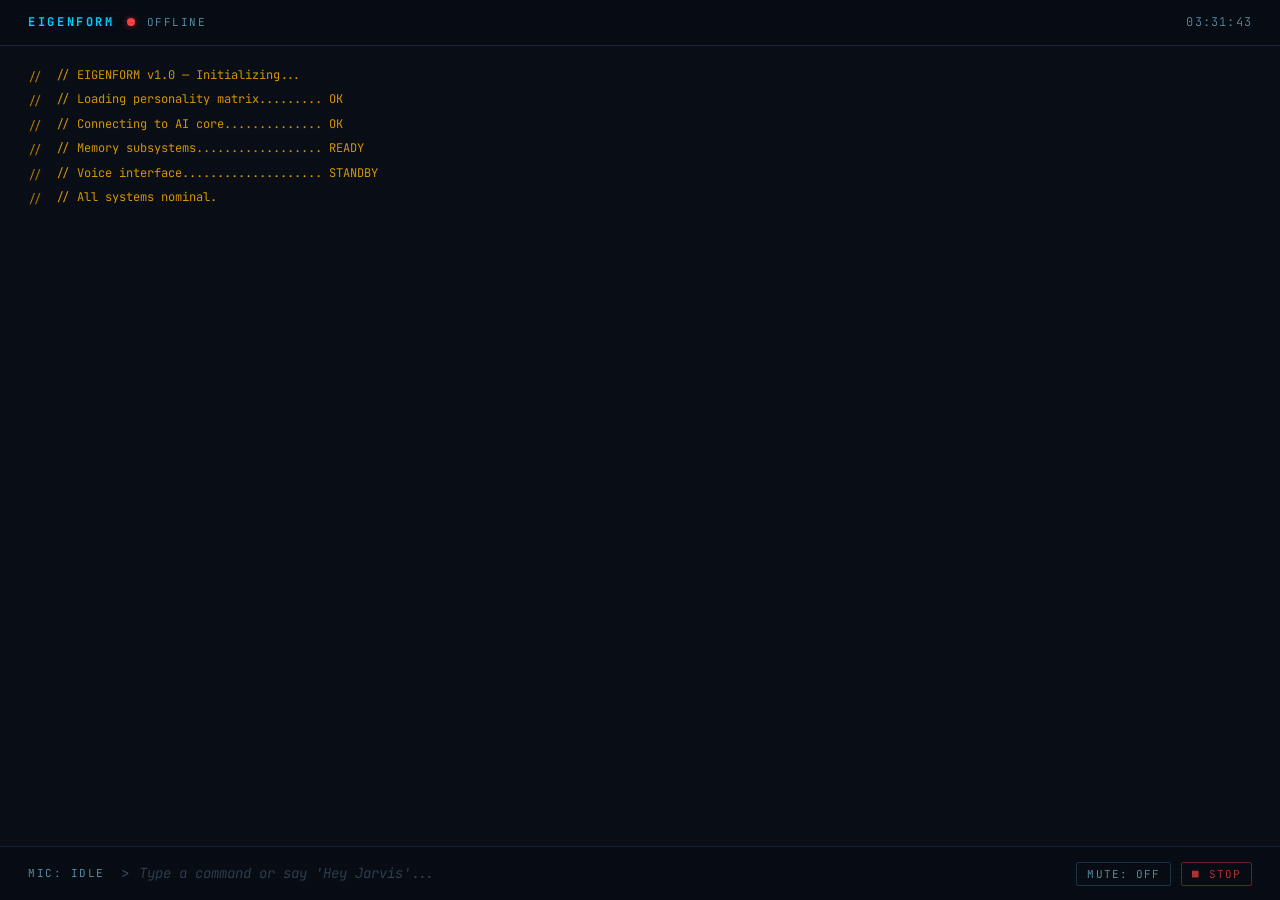
==== frontend/index.html @ 85731e2e "Phase 1 complete — full working backend and frontend skeleton Backend: - config.py: settings.json lo" ====
<!DOCTYPE html>
<html lang="en">
<head>
  <meta charset="UTF-8" />
  <meta name="viewport" content="width=device-width, initial-scale=1.0" />
  <title>EIGENFORM — J.A.R.V.I.S.</title>

  <!-- Fonts -->
  <link rel="preconnect" href="https://fonts.googleapis.com" />
  <link rel="preconnect" href="https://fonts.gstatic.com" crossorigin />
  <link href="https://fonts.googleapis.com/css2?family=JetBrains+Mono:ital,wght@0,300;0,400;0,500;0,700;1,300&display=swap" rel="stylesheet" />

  <!-- Styles (order matters) -->
  <link rel="stylesheet" href="css/main.css" />
  <link rel="stylesheet" href="css/terminal.css" />
  <link rel="stylesheet" href="css/hud.css" />
  <link rel="stylesheet" href="css/animations.css" />
</head>
<body>

  <!-- Scanline CRT overlay -->
  <div class="scanlines" aria-hidden="true"></div>

  <!-- ── HUD: Top bar ───────────────────────────────────── -->
  <header class="hud-top" role="banner">
    <div class="hud-top-left">
      <span class="hud-logo">EIGENFORM</span>
      <span class="status-ring" id="statusRing" title="Connection status"></span>
      <span class="hud-status-text" id="statusText">CONNECTING</span>
    </div>
    <div class="hud-top-right">
      <span class="hud-clock" id="hudClock">--:--:--</span>
    </div>
  </header>

  <!-- ── Main terminal area ─────────────────────────────── -->
  <main class="terminal-wrapper" role="main">

    <div
      class="terminal-output"
      id="terminalOutput"
      role="log"
      aria-live="polite"
      aria-label="JARVIS terminal output"
    ></div>

    <!-- Audio visualizer (shown during voice input) -->
    <canvas
      class="visualizer"
      id="visualizer"
      width="400"
      height="36"
      aria-hidden="true"
    ></canvas>

  </main>

  <!-- ── HUD: Bottom input bar ──────────────────────────── -->
  <footer class="hud-bottom" role="contentinfo">

    <div class="hud-bottom-left">
      <span class="hud-label" id="micStatus">MIC: IDLE</span>
    </div>

    <div class="terminal-input-row">
      <span class="input-prompt" aria-hidden="true">&gt;</span>
      <input
        type="text"
        id="terminalInput"
        class="terminal-input"
        placeholder="Type a command or say 'Hey Jarvis'..."
        autocomplete="off"
        autocorrect="off"
        autocapitalize="off"
        spellcheck="false"
        aria-label="Command input"
      />
    </div>

    <div class="hud-bottom-right">
      <button class="hud-btn" id="muteBtn" title="Toggle TTS mute (M)">
        MUTE: OFF
      </button>
      <button class="hud-btn hud-btn--danger" id="interruptBtn" title="Stop Jarvis (Esc)">
        &#9632; STOP
      </button>
    </div>

  </footer>

  <!-- ── JavaScript (load order matters) ───────────────── -->
  <script src="js/core/state.js"></script>
  <script src="js/api/client.js"></script>
  <script src="js/terminal/terminal.js"></script>
  <script src="js/terminal/history.js"></script>
  <script src="js/terminal/parser.js"></script>
  <script src="js/voice/synthesis.js"></script>
  <script src="js/voice/speech.js"></script>
  <script src="js/ui/hud.js"></script>
  <script src="js/ui/visualizer.js"></script>
  <script src="js/ui/animations.js"></script>
  <script src="js/core/app.js"></script>
  <script src="js/main.js"></script>

</body>
</html>
---- frontend/css/main.css ----
/* ============================================================
   main.css — Base reset, CSS variables, global layout
   All color/font values are defined here as custom properties.
   Every other CSS file inherits from these.
   ============================================================ */

/* --- Google Fonts import (fallback if preconnect fails) --- */
@import url('https://fonts.googleapis.com/css2?family=JetBrains+Mono:ital,wght@0,300;0,400;0,500;0,700;1,300&display=swap');

/* --- CSS Custom Properties --- */
:root {
  /* Backgrounds */
  --bg-primary:          #0a0e17;
  --bg-secondary:        #0d1220;
  --bg-panel:            #080c14;

  /* Text colors by line type */
  --text-jarvis:         #00d4ff;
  --text-user:           #ffffff;
  --text-system:         #ffb300;
  --text-error:          #ff4444;
  --text-ghost:          #3d5166;
  --text-dim:            #253040;
  --text-muted:          #2d3f50;
  --text-hud:            #5a8fa8;

  /* Accents and glow */
  --accent:              #00d4ff;
  --accent-glow:         rgba(0, 212, 255, 0.20);
  --accent-glow-sm:      rgba(0, 212, 255, 0.10);
  --accent-amber:        #ffb300;
  --accent-red:          #ff4444;

  /* HUD borders */
  --hud-border:          #182535;
  --hud-border-bright:   #1f3347;

  /* Typography */
  --font-mono:           'JetBrains Mono', 'Courier New', Courier, monospace;
  --font-size-base:      14px;
  --font-size-sm:        12px;
  --font-size-xs:        11px;
  --line-height:         1.7;

  /* Layout */
  --hud-top-height:      46px;
  --hud-bottom-height:   54px;
  --terminal-padding-x:  28px;

  /* Transitions */
  --t-fast:              0.12s ease;
  --t-med:               0.28s ease;
}

/* --- Universal reset --- */
*, *::before, *::after {
  box-sizing:  border-box;
  margin:      0;
  padding:     0;
}

/* --- Root layout --- */
html, body {
  width:       100%;
  height:      100%;
  overflow:    hidden;
  background:  var(--bg-primary);
  color:       var(--text-jarvis);
  font-family: var(--font-mono);
  font-size:   var(--font-size-base);
  line-height: var(--line-height);
  -webkit-font-smoothing:  antialiased;
  -moz-osx-font-smoothing: grayscale;
}

body {
  display:        flex;
  flex-direction: column;
}

/* --- Scrollbar --- */
::-webkit-scrollbar        { width: 3px; }
::-webkit-scrollbar-track  { background: transparent; }
::-webkit-scrollbar-thumb  { background: var(--hud-border-bright); border-radius: 2px; }
::-webkit-scrollbar-thumb:hover { background: var(--accent); }

/* --- Text selection --- */
::selection {
  background: rgba(0, 212, 255, 0.25);
  color:      var(--text-user);
}

/* --- Scanline CRT overlay --- */
.scanlines {
  position:         fixed;
  inset:            0;
  background:       repeating-linear-gradient(
                      to bottom,
                      transparent            0px,
                      transparent            2px,
                      rgba(0, 0, 0, 0.07)   2px,
                      rgba(0, 0, 0, 0.07)   4px
                    );
  pointer-events:   none;
  z-index:          9999;
}

/* --- Main content area (between HUD bars) --- */
.terminal-wrapper {
  flex:           1;
  display:        flex;
  flex-direction: column;
  overflow:       hidden;
  padding:        0 var(--terminal-padding-x);
  margin-top:     var(--hud-top-height);
  margin-bottom:  var(--hud-bottom-height);
  min-height:     0; /* Required for flex children to scroll */
}
---- frontend/css/terminal.css ----
/* ============================================================
   terminal.css — Terminal output, line types, input styling
   ============================================================ */

/* --- Output area --- */
.terminal-output {
  flex:          1;
  overflow-y:    auto;
  overflow-x:    hidden;
  padding:       18px 0 12px;
  scroll-behavior: smooth;
}

/* --- Individual terminal lines --- */
.terminal-line {
  display:        flex;
  align-items:    flex-start;
  gap:            10px;
  padding:        1px 0;
  word-break:     break-word;
  white-space:    pre-wrap;
  animation:      lineFadeIn 0.14s ease forwards;
}

@keyframes lineFadeIn {
  from { opacity: 0; transform: translateY(3px); }
  to   { opacity: 1; transform: translateY(0);   }
}

/* Prefix glyph column */
.line-prefix {
  flex-shrink:  0;
  width:        18px;
  font-size:    var(--font-size-sm);
  margin-top:   2px;
  user-select:  none;
}

/* Content column */
.line-content {
  flex: 1;
}

/* ── Line type: User ── */
.terminal-line.user .line-prefix  { color: var(--text-ghost); content: '>'; }
.terminal-line.user .line-content { color: var(--text-user);  }

/* ── Line type: Jarvis ── */
.terminal-line.jarvis .line-prefix  { color: var(--text-jarvis); }
.terminal-line.jarvis .line-content {
  color:       var(--text-jarvis);
  text-shadow: 0 0 10px var(--accent-glow-sm);
}

/* ── Line type: System ── */
.terminal-line.system .line-prefix  { color: var(--text-system); opacity: 0.7; }
.terminal-line.system .line-content {
  color:     var(--text-system);
  font-size: var(--font-size-sm);
  opacity:   0.85;
}

/* ── Line type: Error ── */
.terminal-line.error .line-prefix  { color: var(--text-error); }
.terminal-line.error .line-content { color: var(--text-error); }

/* ── Line type: Interrupted (dimmed) ── */
.terminal-line.interrupted .line-prefix  { color: var(--text-dim); }
.terminal-line.interrupted .line-content {
  color:      var(--text-dim);
  font-style: italic;
}

/* --- Streaming cursor on active Jarvis line --- */
.terminal-line.jarvis.streaming .line-content::after {
  content:   '▋';
  animation: cursorBlink 0.75s step-end infinite;
  color:     var(--text-jarvis);
  margin-left: 1px;
}

@keyframes cursorBlink {
  0%, 100% { opacity: 1; }
  50%       { opacity: 0; }
}

/* --- Audio visualizer canvas --- */
.visualizer {
  display:       none;
  width:         100%;
  max-width:     420px;
  height:        36px;
  margin:        6px 0 2px 28px; /* align with terminal content column */
  opacity:       0.75;
  border-radius: 2px;
}
.visualizer.active {
  display: block;
}

/* ─────────────────────────────────────────
   HUD Bottom — input bar lives in hud.css,
   but the input element styles are here
   ───────────────────────────────────────── */
.terminal-input-row {
  display:     flex;
  align-items: center;
  gap:         10px;
  flex:        1;
  min-width:   0;
}

.input-prompt {
  color:       var(--text-ghost);
  flex-shrink: 0;
  user-select: none;
  font-size:   var(--font-size-base);
}

.terminal-input {
  flex:        1;
  min-width:   0;
  background:  transparent;
  border:      none;
  outline:     none;
  color:       var(--text-user);
  font-family: var(--font-mono);
  font-size:   var(--font-size-base);
  line-height: var(--line-height);
  caret-color: var(--accent);
  padding:     0;
}

.terminal-input::placeholder {
  color:      var(--text-muted);
  font-style: italic;
}

/* Ghost text state (interim STT transcript) */
.terminal-input.ghost {
  color:      var(--text-ghost);
  font-style: italic;
}
---- frontend/css/hud.css ----
/* ============================================================
   hud.css — HUD top/bottom bars, status ring, buttons
   Full polish added in Phase 6. This is the working Phase 1 version.
   ============================================================ */

/* ── Top HUD bar ── */
.hud-top {
  position:        fixed;
  top:             0;
  left:            0;
  right:           0;
  height:          var(--hud-top-height);
  display:         flex;
  align-items:     center;
  justify-content: space-between;
  padding:         0 var(--terminal-padding-x);
  background:      var(--bg-panel);
  border-bottom:   1px solid var(--hud-border);
  z-index:         100;
  user-select:     none;
}

.hud-top-left,
.hud-top-right {
  display:     flex;
  align-items: center;
  gap:         12px;
}

/* Logo text */
.hud-logo {
  font-size:      var(--font-size-sm);
  font-weight:    700;
  letter-spacing: 0.22em;
  color:          var(--text-jarvis);
  text-shadow:    0 0 12px var(--accent-glow);
}

/* Status indicator ring */
.status-ring {
  display:          inline-block;
  width:            8px;
  height:           8px;
  border-radius:    50%;
  background:       var(--text-system);
  box-shadow:       0 0 6px var(--accent-amber);
  transition:       background var(--t-med), box-shadow var(--t-med);
}

.status-ring.online {
  background:  var(--text-jarvis);
  box-shadow:  0 0 8px var(--accent-glow);
  animation:   statusPulse 2.4s ease-in-out infinite;
}

.status-ring.offline {
  background: var(--text-error);
  box-shadow: 0 0 6px rgba(255, 68, 68, 0.5);
}

@keyframes statusPulse {
  0%, 100% { opacity: 1;    box-shadow: 0 0 6px  var(--accent-glow); }
  50%       { opacity: 0.65; box-shadow: 0 0 14px var(--accent-glow); }
}

/* Status label text */
.hud-status-text {
  font-size:      var(--font-size-xs);
  letter-spacing: 0.14em;
  color:          var(--text-hud);
}

/* Clock */
.hud-clock {
  font-size:      var(--font-size-sm);
  font-weight:    300;
  letter-spacing: 0.1em;
  color:          var(--text-hud);
  min-width:      70px;
  text-align:     right;
}

/* ── Bottom HUD bar ── */
.hud-bottom {
  position:        fixed;
  bottom:          0;
  left:            0;
  right:           0;
  height:          var(--hud-bottom-height);
  display:         flex;
  align-items:     center;
  gap:             16px;
  padding:         0 var(--terminal-padding-x);
  background:      var(--bg-panel);
  border-top:      1px solid var(--hud-border);
  z-index:         100;
}

.hud-bottom-left,
.hud-bottom-right {
  display:     flex;
  align-items: center;
  gap:         10px;
  flex-shrink: 0;
}

/* Mic status label */
.hud-label {
  font-size:      var(--font-size-xs);
  letter-spacing: 0.14em;
  color:          var(--text-hud);
  white-space:    nowrap;
}

/* HUD buttons */
.hud-btn {
  background:     transparent;
  border:         1px solid var(--hud-border-bright);
  color:          var(--text-hud);
  font-family:    var(--font-mono);
  font-size:      var(--font-size-xs);
  letter-spacing: 0.1em;
  padding:        4px 10px;
  border-radius:  2px;
  cursor:         pointer;
  white-space:    nowrap;
  transition:     border-color var(--t-fast), color var(--t-fast), box-shadow var(--t-fast);
}

.hud-btn:hover {
  border-color: var(--accent);
  color:        var(--text-jarvis);
  box-shadow:   0 0 8px var(--accent-glow-sm);
}

.hud-btn.active {
  border-color: var(--accent);
  color:        var(--text-jarvis);
}

.hud-btn--danger {
  border-color: rgba(255, 68, 68, 0.4);
  color:        rgba(255, 68, 68, 0.7);
}

.hud-btn--danger:hover {
  border-color: var(--text-error);
  color:        var(--text-error);
  box-shadow:   0 0 8px rgba(255, 68, 68, 0.25);
}

/* Mic status states */
#micStatus.listening {
  color:     var(--text-jarvis);
  animation: statusPulse 1.2s ease-in-out infinite;
}

#micStatus.active {
  color: var(--accent-amber);
}
---- frontend/css/animations.css ----
/* ============================================================
   animations.css — Boot sequence, transitions, typing effect
   Full boot animation added in Phase 6. Working base for Phase 1.
   ============================================================ */

/* --- Boot overlay (shown on initial load) --- */
.boot-overlay {
  position:        fixed;
  inset:           0;
  background:      var(--bg-primary);
  display:         flex;
  flex-direction:  column;
  align-items:     center;
  justify-content: center;
  z-index:         500;
  opacity:         1;
  transition:      opacity 0.6s ease;
}

.boot-overlay.hidden {
  opacity:        0;
  pointer-events: none;
}

.boot-logo {
  font-size:      clamp(24px, 5vw, 42px);
  font-weight:    700;
  letter-spacing: 0.35em;
  color:          var(--text-jarvis);
  text-shadow:    0 0 30px var(--accent-glow),
                  0 0 60px var(--accent-glow-sm);
  margin-bottom:  8px;
  animation:      logoGlow 2s ease-in-out infinite alternate;
}

@keyframes logoGlow {
  from { text-shadow: 0 0 20px var(--accent-glow),  0 0 40px var(--accent-glow-sm); }
  to   { text-shadow: 0 0 40px var(--accent-glow),  0 0 80px var(--accent-glow-sm); }
}

.boot-subtitle {
  font-size:      var(--font-size-sm);
  letter-spacing: 0.4em;
  color:          var(--text-hud);
  margin-bottom:  32px;
}

.boot-log {
  width:          min(480px, 80vw);
  font-size:      var(--font-size-sm);
  color:          var(--text-system);
  list-style:     none;
  text-align:     left;
}

.boot-log li {
  padding:    2px 0;
  opacity:    0;
  animation:  bootLineIn 0.2s ease forwards;
}

@keyframes bootLineIn {
  from { opacity: 0; transform: translateX(-8px); }
  to   { opacity: 1; transform: translateX(0);    }
}

/* --- Glow pulse on focused input --- */
.hud-bottom:focus-within {
  box-shadow: inset 0 1px 0 var(--hud-border-bright);
}

.terminal-input:focus {
  /* Subtle glow on the bottom bar when typing */
  filter: none; /* Handled by parent focus-within */
}

/* --- Typing effect helper class --- */
.typing {
  overflow:       hidden;
  border-right:   2px solid var(--accent);
  white-space:    nowrap;
  animation:      typingExpand 0.5s steps(30) forwards,
                  cursorFade 0.5s step-end 0.5s forwards;
}

@keyframes typingExpand {
  from { width: 0; }
  to   { width: 100%; }
}

@keyframes cursorFade {
  to { border-color: transparent; }
}

/* --- Fade in utility --- */
.fade-in {
  animation: genericFadeIn 0.3s ease forwards;
}

@keyframes genericFadeIn {
  from { opacity: 0; }
  to   { opacity: 1; }
}
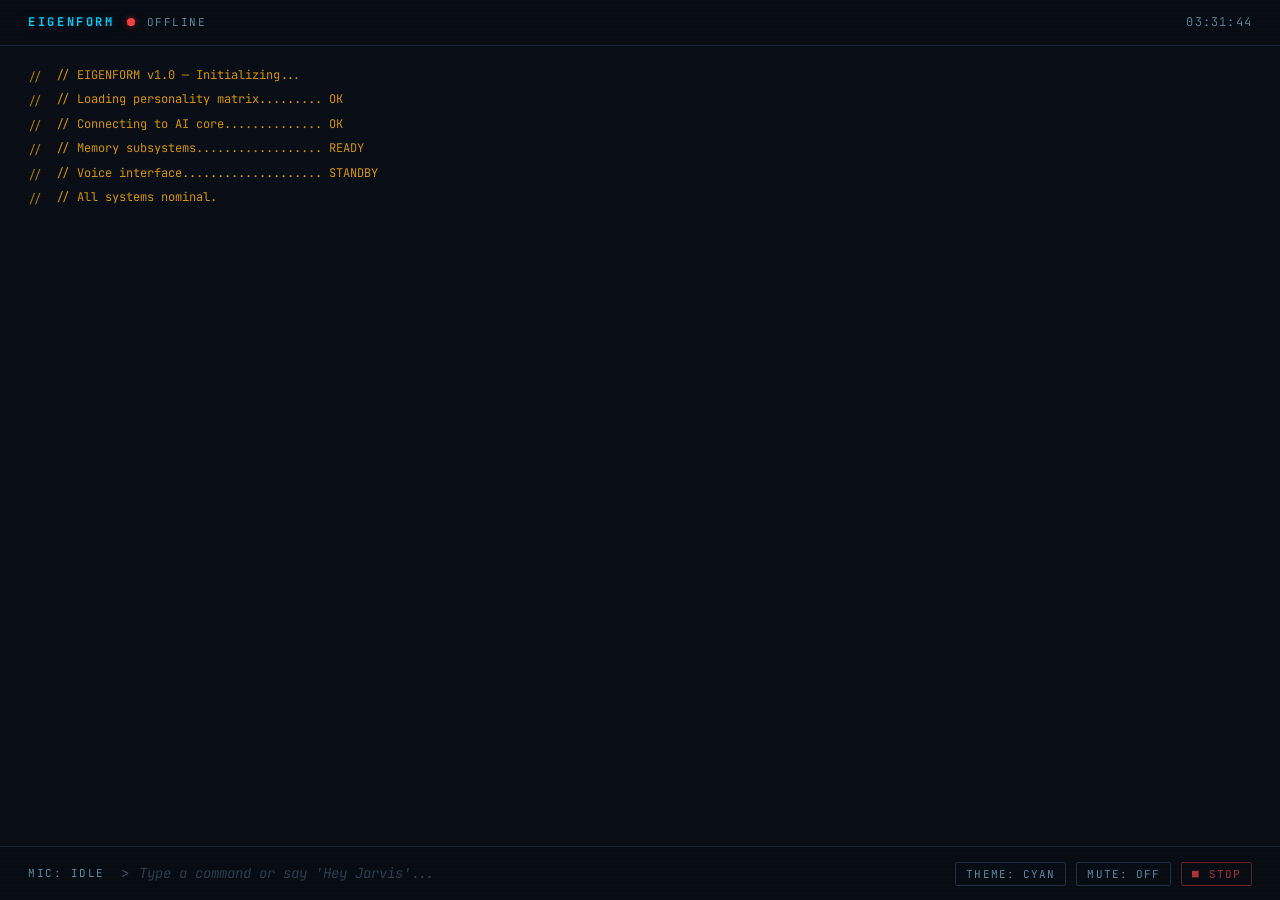
==== commit 548f9659: "Add app-mode launcher and theme switcher - run.py now starts Flask in a background thread and auto-o" ====
--- a/frontend/index.html
+++ b/frontend/index.html
@@ -15,6 +15,7 @@
   <link rel="stylesheet" href="css/terminal.css" />
   <link rel="stylesheet" href="css/hud.css" />
   <link rel="stylesheet" href="css/animations.css" />
+  <link rel="stylesheet" href="css/themes.css" />
 </head>
 <body>
 
@@ -78,6 +79,9 @@
     </div>
 
     <div class="hud-bottom-right">
+      <button class="hud-btn" id="themeBtn" title="Switch theme (T)">
+        THEME: CYAN
+      </button>
       <button class="hud-btn" id="muteBtn" title="Toggle TTS mute (M)">
         MUTE: OFF
       </button>
@@ -99,6 +103,7 @@
   <script src="js/ui/hud.js"></script>
   <script src="js/ui/visualizer.js"></script>
   <script src="js/ui/animations.js"></script>
+  <script src="js/ui/themes.js"></script>
   <script src="js/core/app.js"></script>
   <script src="js/main.js"></script>
 
--- a/frontend/css/themes.css
+++ b/frontend/css/themes.css
@@ -0,0 +1,77 @@
+/* ============================================================
+   themes.css — Theme overrides for EIGENFORM
+   Applied via [data-theme="..."] on <html>.
+   The default (no attribute) is Cyan — defined in main.css.
+   ============================================================ */
+
+/* ── AMBER — classic terminal gold ── */
+[data-theme="amber"] {
+  --text-jarvis:       #ffb300;
+  --text-system:       #e07b00;
+  --text-ghost:        #5a3d00;
+  --text-dim:          #3a2800;
+  --text-muted:        #3a2800;
+  --text-hud:          #a07020;
+
+  --accent:            #ffb300;
+  --accent-glow:       rgba(255, 179, 0, 0.22);
+  --accent-glow-sm:    rgba(255, 179, 0, 0.10);
+  --accent-amber:      #ff6f00;
+
+  --hud-border:        #2a1c00;
+  --hud-border-bright: #3d2900;
+}
+
+/* ── GREEN — classic phosphor terminal ── */
+[data-theme="green"] {
+  --text-jarvis:       #00e676;
+  --text-system:       #69f0ae;
+  --text-ghost:        #00401e;
+  --text-dim:          #002a14;
+  --text-muted:        #002a14;
+  --text-hud:          #1a8c4a;
+
+  --accent:            #00e676;
+  --accent-glow:       rgba(0, 230, 118, 0.22);
+  --accent-glow-sm:    rgba(0, 230, 118, 0.10);
+  --accent-amber:      #69f0ae;
+
+  --hud-border:        #002010;
+  --hud-border-bright: #003a1a;
+}
+
+/* ── RED — alert / critical mode ── */
+[data-theme="red"] {
+  --text-jarvis:       #ff4444;
+  --text-system:       #ff8a80;
+  --text-ghost:        #4a0000;
+  --text-dim:          #300000;
+  --text-muted:        #300000;
+  --text-hud:          #882222;
+
+  --accent:            #ff4444;
+  --accent-glow:       rgba(255, 68, 68, 0.22);
+  --accent-glow-sm:    rgba(255, 68, 68, 0.10);
+  --accent-amber:      #ff8a80;
+
+  --hud-border:        #2a0000;
+  --hud-border-bright: #3d0000;
+}
+
+/* ── CYAN — default (same as main.css, here for explicit switching) ── */
+[data-theme="cyan"] {
+  --text-jarvis:       #00d4ff;
+  --text-system:       #ffb300;
+  --text-ghost:        #3d5166;
+  --text-dim:          #253040;
+  --text-muted:        #2d3f50;
+  --text-hud:          #5a8fa8;
+
+  --accent:            #00d4ff;
+  --accent-glow:       rgba(0, 212, 255, 0.20);
+  --accent-glow-sm:    rgba(0, 212, 255, 0.10);
+  --accent-amber:      #ffb300;
+
+  --hud-border:        #182535;
+  --hud-border-bright: #1f3347;
+}
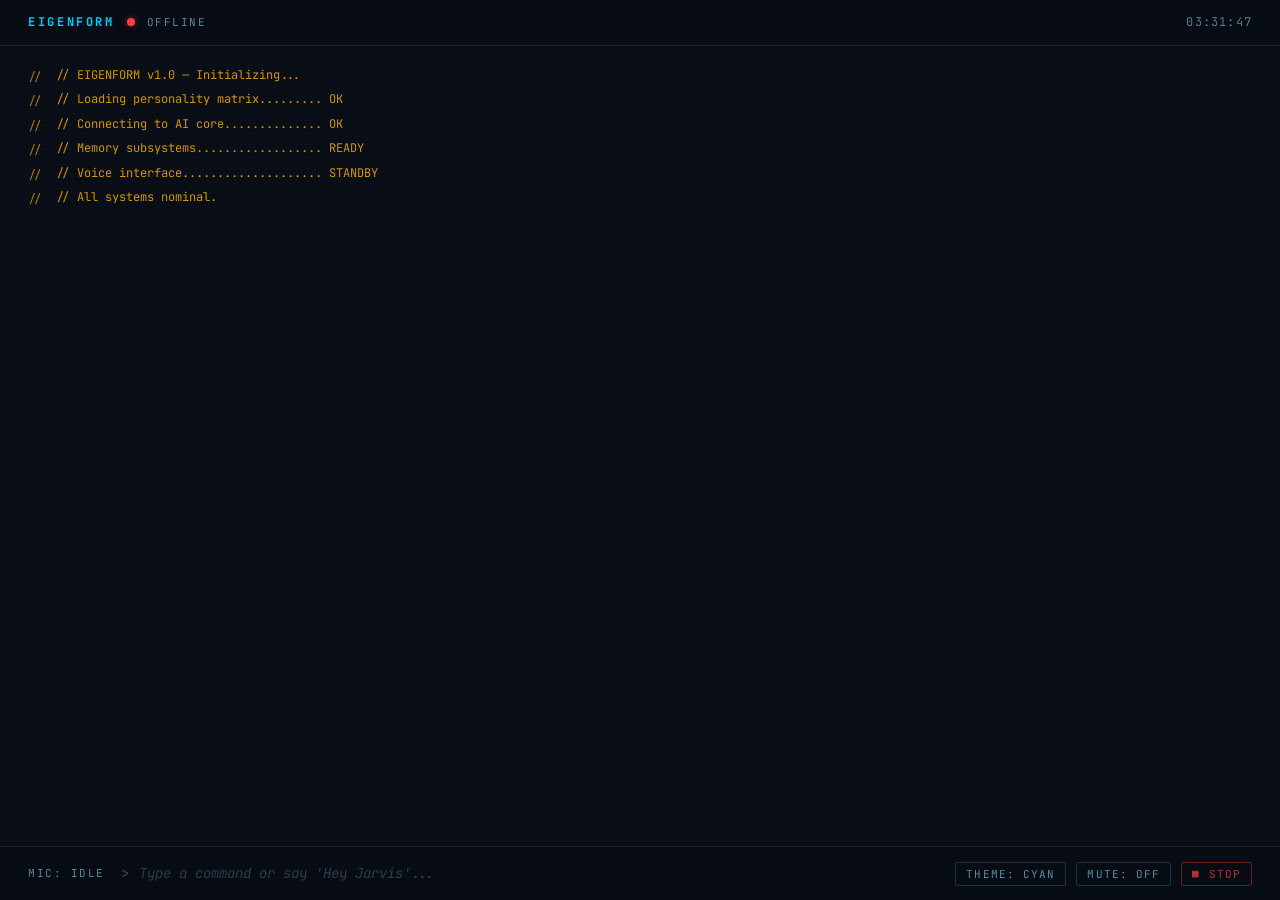
==== commit c8701a90: "Rename AI to Larry, reset personality, add theme preview - ai_name: Larry (configurable in settings." ====
--- a/frontend/index.html
+++ b/frontend/index.html
@@ -3,7 +3,7 @@
 <head>
   <meta charset="UTF-8" />
   <meta name="viewport" content="width=device-width, initial-scale=1.0" />
-  <title>EIGENFORM — J.A.R.V.I.S.</title>
+  <title>EIGENFORM — LARRY</title>
 
   <!-- Fonts -->
   <link rel="preconnect" href="https://fonts.googleapis.com" />
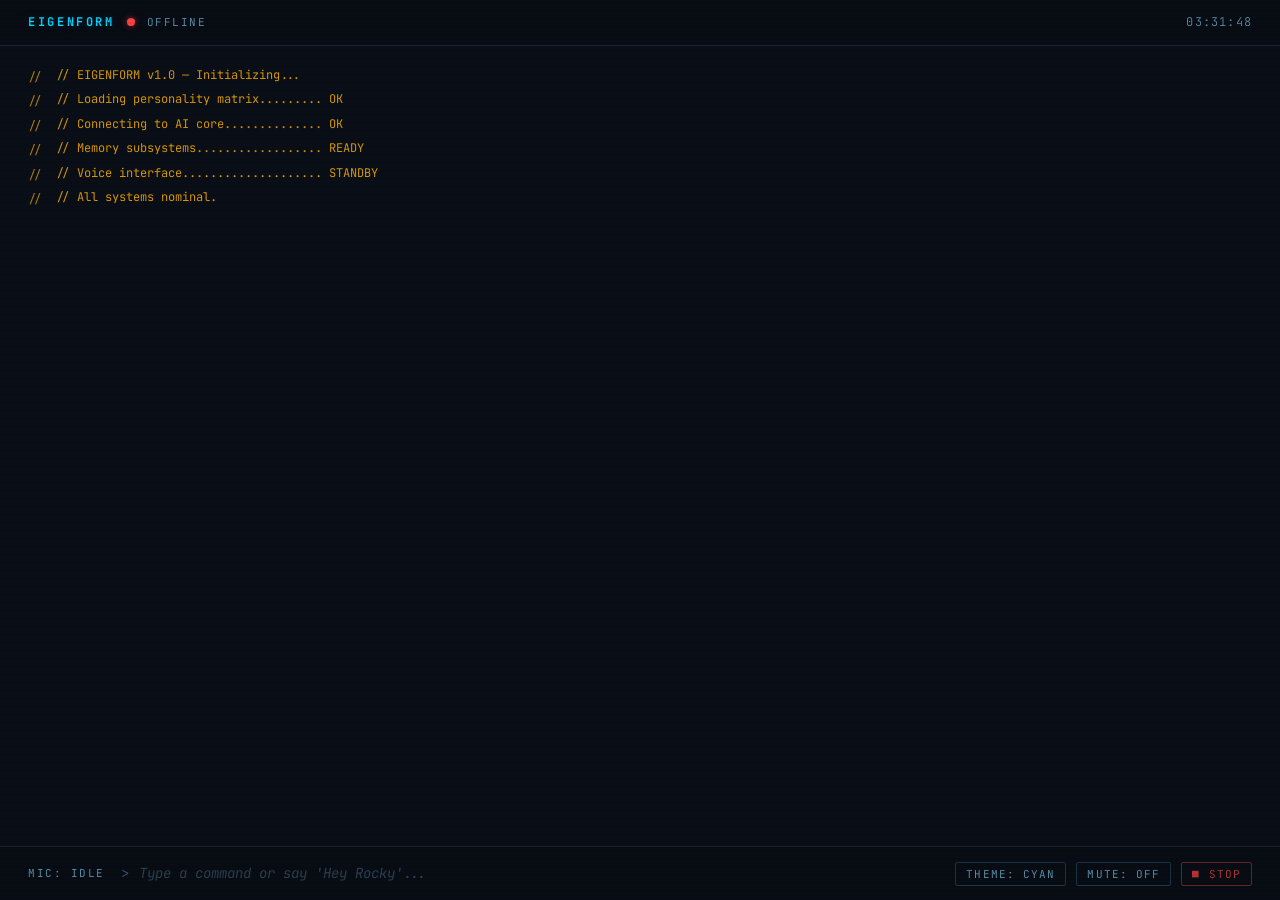
==== commit 79155eba: "Rename AI to Rocky, full personality rewrite, PHM easter eggs - ai_name: Rocky (settings.json — upda" ====
--- a/frontend/index.html
+++ b/frontend/index.html
@@ -3,7 +3,7 @@
 <head>
   <meta charset="UTF-8" />
   <meta name="viewport" content="width=device-width, initial-scale=1.0" />
-  <title>EIGENFORM — LARRY</title>
+  <title>EIGENFORM — ROCKY</title>
 
   <!-- Fonts -->
   <link rel="preconnect" href="https://fonts.googleapis.com" />
@@ -42,7 +42,7 @@
       id="terminalOutput"
       role="log"
       aria-live="polite"
-      aria-label="JARVIS terminal output"
+      aria-label="Rocky terminal output"
     ></div>
 
     <!-- Audio visualizer (shown during voice input) -->
@@ -69,7 +69,7 @@
         type="text"
         id="terminalInput"
         class="terminal-input"
-        placeholder="Type a command or say 'Hey Jarvis'..."
+        placeholder="Type a command or say 'Hey Rocky'..."
         autocomplete="off"
         autocorrect="off"
         autocapitalize="off"
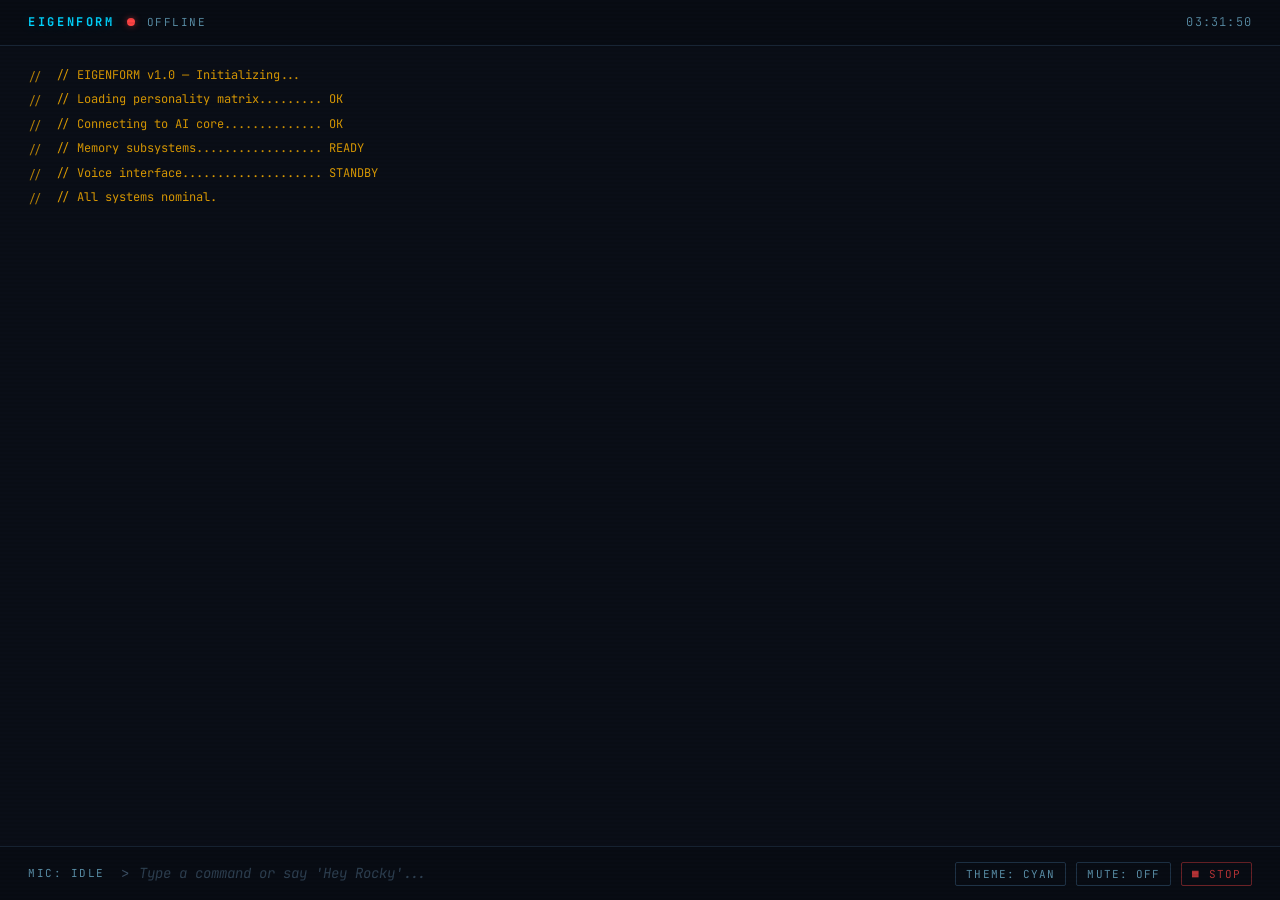
==== commit d9bc3a2a: "Purge all Jarvis references — Rocky takes over completely - jarvis.py deleted, replaced with rocky.p" ====
--- a/frontend/index.html
+++ b/frontend/index.html
@@ -85,7 +85,7 @@
       <button class="hud-btn" id="muteBtn" title="Toggle TTS mute (M)">
         MUTE: OFF
       </button>
-      <button class="hud-btn hud-btn--danger" id="interruptBtn" title="Stop Jarvis (Esc)">
+      <button class="hud-btn hud-btn--danger" id="interruptBtn" title="Stop Rocky (Esc)">
         &#9632; STOP
       </button>
     </div>
--- a/frontend/css/main.css
+++ b/frontend/css/main.css
@@ -15,7 +15,7 @@
   --bg-panel:            #080c14;
 
   /* Text colors by line type */
-  --text-jarvis:         #00d4ff;
+  --text-rocky:         #00d4ff;
   --text-user:           #ffffff;
   --text-system:         #ffb300;
   --text-error:          #ff4444;
@@ -65,7 +65,7 @@
   height:      100%;
   overflow:    hidden;
   background:  var(--bg-primary);
-  color:       var(--text-jarvis);
+  color:       var(--text-rocky);
   font-family: var(--font-mono);
   font-size:   var(--font-size-base);
   line-height: var(--line-height);
--- a/frontend/css/terminal.css
+++ b/frontend/css/terminal.css
@@ -45,10 +45,10 @@
 .terminal-line.user .line-prefix  { color: var(--text-ghost); content: '>'; }
 .terminal-line.user .line-content { color: var(--text-user);  }
 
-/* ── Line type: Jarvis ── */
-.terminal-line.jarvis .line-prefix  { color: var(--text-jarvis); }
-.terminal-line.jarvis .line-content {
-  color:       var(--text-jarvis);
+/* ── Line type: Rocky ── */
+.terminal-line.rocky .line-prefix  { color: var(--text-rocky); }
+.terminal-line.rocky .line-content {
+  color:       var(--text-rocky);
   text-shadow: 0 0 10px var(--accent-glow-sm);
 }
 
@@ -71,11 +71,11 @@
   font-style: italic;
 }
 
-/* --- Streaming cursor on active Jarvis line --- */
-.terminal-line.jarvis.streaming .line-content::after {
+/* --- Streaming cursor on active Rocky line --- */
+.terminal-line.rocky.streaming .line-content::after {
   content:   '▋';
   animation: cursorBlink 0.75s step-end infinite;
-  color:     var(--text-jarvis);
+  color:     var(--text-rocky);
   margin-left: 1px;
 }
 
--- a/frontend/css/hud.css
+++ b/frontend/css/hud.css
@@ -32,7 +32,7 @@
   font-size:      var(--font-size-sm);
   font-weight:    700;
   letter-spacing: 0.22em;
-  color:          var(--text-jarvis);
+  color:          var(--text-rocky);
   text-shadow:    0 0 12px var(--accent-glow);
 }
 
@@ -48,7 +48,7 @@
 }
 
 .status-ring.online {
-  background:  var(--text-jarvis);
+  background:  var(--text-rocky);
   box-shadow:  0 0 8px var(--accent-glow);
   animation:   statusPulse 2.4s ease-in-out infinite;
 }
@@ -129,13 +129,13 @@
 
 .hud-btn:hover {
   border-color: var(--accent);
-  color:        var(--text-jarvis);
+  color:        var(--text-rocky);
   box-shadow:   0 0 8px var(--accent-glow-sm);
 }
 
 .hud-btn.active {
   border-color: var(--accent);
-  color:        var(--text-jarvis);
+  color:        var(--text-rocky);
 }
 
 .hud-btn--danger {
@@ -151,7 +151,7 @@
 
 /* Mic status states */
 #micStatus.listening {
-  color:     var(--text-jarvis);
+  color:     var(--text-rocky);
   animation: statusPulse 1.2s ease-in-out infinite;
 }
 
--- a/frontend/css/animations.css
+++ b/frontend/css/animations.css
@@ -26,7 +26,7 @@
   font-size:      clamp(24px, 5vw, 42px);
   font-weight:    700;
   letter-spacing: 0.35em;
-  color:          var(--text-jarvis);
+  color:          var(--text-rocky);
   text-shadow:    0 0 30px var(--accent-glow),
                   0 0 60px var(--accent-glow-sm);
   margin-bottom:  8px;
--- a/frontend/css/themes.css
+++ b/frontend/css/themes.css
@@ -6,7 +6,7 @@
 
 /* ── AMBER — classic terminal gold ── */
 [data-theme="amber"] {
-  --text-jarvis:       #ffb300;
+  --text-rocky:       #ffb300;
   --text-system:       #e07b00;
   --text-ghost:        #5a3d00;
   --text-dim:          #3a2800;
@@ -24,7 +24,7 @@
 
 /* ── GREEN — classic phosphor terminal ── */
 [data-theme="green"] {
-  --text-jarvis:       #00e676;
+  --text-rocky:       #00e676;
   --text-system:       #69f0ae;
   --text-ghost:        #00401e;
   --text-dim:          #002a14;
@@ -42,7 +42,7 @@
 
 /* ── RED — alert / critical mode ── */
 [data-theme="red"] {
-  --text-jarvis:       #ff4444;
+  --text-rocky:       #ff4444;
   --text-system:       #ff8a80;
   --text-ghost:        #4a0000;
   --text-dim:          #300000;
@@ -60,7 +60,7 @@
 
 /* ── CYAN — default (same as main.css, here for explicit switching) ── */
 [data-theme="cyan"] {
-  --text-jarvis:       #00d4ff;
+  --text-rocky:       #00d4ff;
   --text-system:       #ffb300;
   --text-ghost:        #3d5166;
   --text-dim:          #253040;
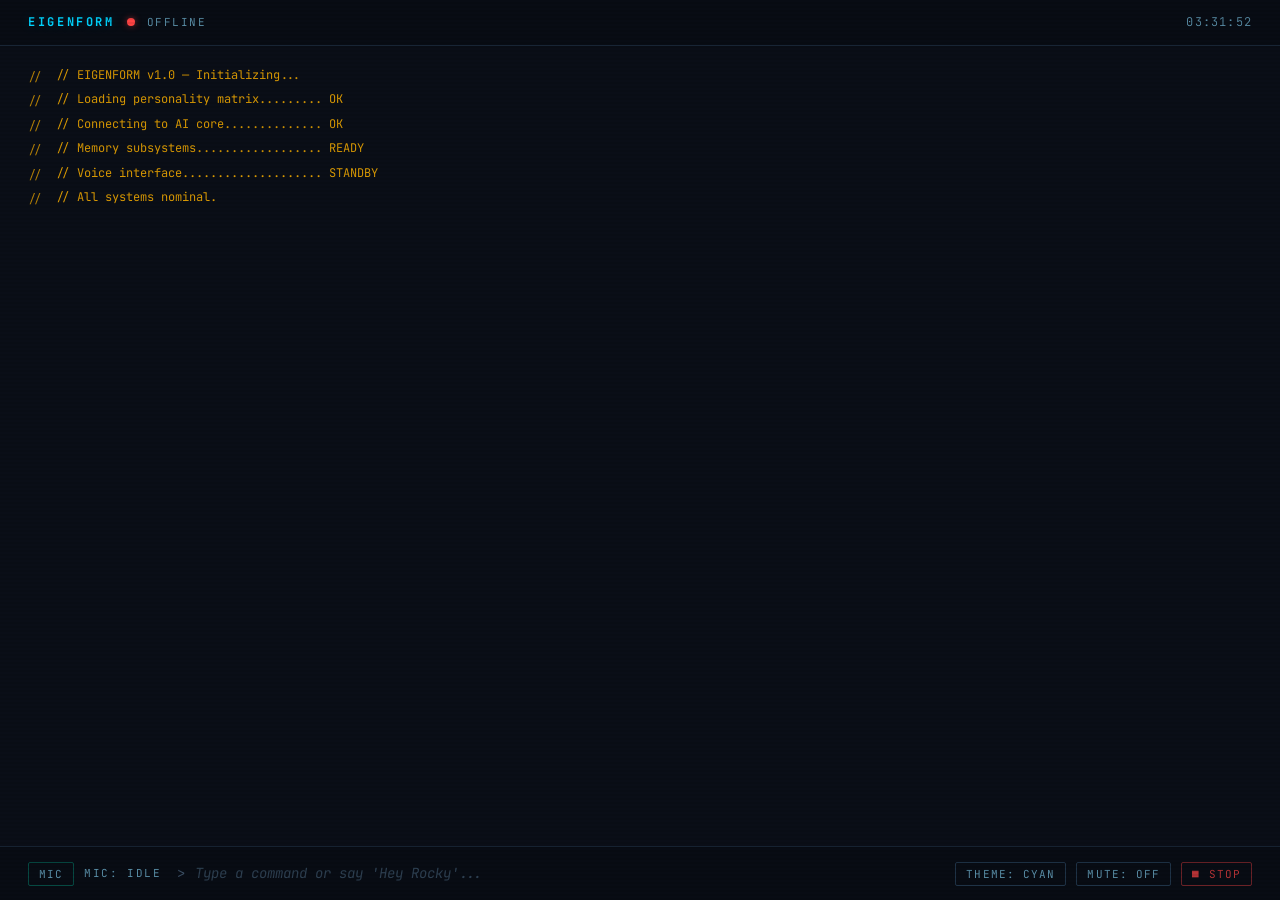
==== commit a5bc5c3b: "Add voice input (STT) and voice output (TTS) speech.js: Web Speech API recognition — one-shot mode, " ====
--- a/frontend/index.html
+++ b/frontend/index.html
@@ -60,7 +60,10 @@
   <footer class="hud-bottom" role="contentinfo">
 
     <div class="hud-bottom-left">
-      <span class="hud-label" id="micStatus">MIC: IDLE</span>
+      <button class="hud-btn hud-btn--mic" id="micBtn" title="Toggle microphone (V)">
+        MIC
+      </button>
+      <span class="hud-label" id="micStatus">IDLE</span>
     </div>
 
     <div class="terminal-input-row">
--- a/frontend/css/hud.css
+++ b/frontend/css/hud.css
@@ -61,6 +61,15 @@
 @keyframes statusPulse {
   0%, 100% { opacity: 1;    box-shadow: 0 0 6px  var(--accent-glow); }
   50%       { opacity: 0.65; box-shadow: 0 0 14px var(--accent-glow); }
+}
+
+.status-ring.command-flash {
+  animation: commandFlash 0.6s ease-out forwards;
+}
+
+@keyframes commandFlash {
+  0%   { background: #ffffff; box-shadow: 0 0 18px #ffffff; }
+  100% { background: var(--text-rocky); box-shadow: 0 0 8px var(--accent-glow); }
 }
 
 /* Status label text */
@@ -149,7 +158,36 @@
   box-shadow:   0 0 8px rgba(255, 68, 68, 0.25);
 }
 
-/* Mic status states */
+/* Mic button */
+.hud-btn--mic {
+  border-color: rgba(0, 255, 204, 0.25);
+  color:        var(--text-hud);
+  min-width:    44px;
+}
+
+.hud-btn--mic:hover {
+  border-color: var(--accent);
+  color:        var(--text-rocky);
+}
+
+.hud-btn--mic.active {
+  border-color: var(--text-rocky);
+  color:        var(--text-rocky);
+  box-shadow:   0 0 10px var(--accent-glow);
+  animation:    micPulse 1.0s ease-in-out infinite;
+}
+
+.hud-btn--mic:disabled {
+  opacity: 0.3;
+  cursor:  not-allowed;
+}
+
+@keyframes micPulse {
+  0%, 100% { box-shadow: 0 0 6px  var(--accent-glow); }
+  50%       { box-shadow: 0 0 16px var(--accent-glow); }
+}
+
+/* Mic status label */
 #micStatus.listening {
   color:     var(--text-rocky);
   animation: statusPulse 1.2s ease-in-out infinite;
